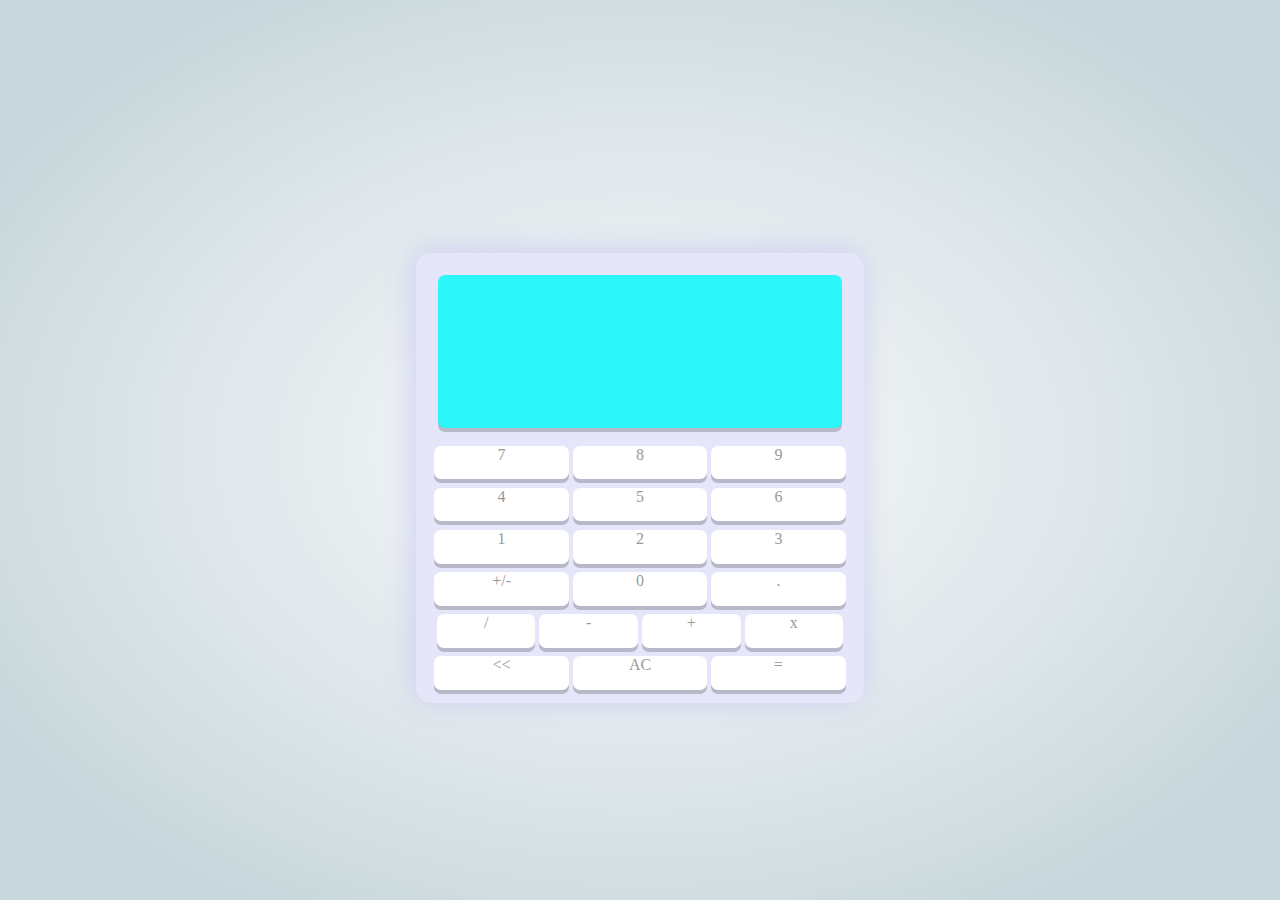
==== client/index.html @ e5c3b4a4 "moving files" ====
<!DOCTYPE html>
<html>
<head>
	<title>Calculator</title>
	<script src="https://code.jquery.com/jquery-3.2.1.slim.min.js"
  	integrity="sha256-k2WSCIexGzOj3Euiig+TlR8gA0EmPjuc79OEeY5L45g="
  	crossorigin="anonymous"></script>
	<script type="text/javascript" src="script.js"></script>
	<link rel="stylesheet" type="text/css" href="style.css">
</head>
<body>
	<div id="calculator">
		<div id="upper">
			<div class="display_row">
				<div id="total">
					<div id="display_total"></div>
				</div>
			</div>
		</div>
		<div id="numpad">
			<div class="row">
				<div id="seven_key" class="keys num_keys">7</div>
				<div id="eight_key" class="keys num_keys">8</div>
				<div id="nine_key" class="keys num_keys">9</div>
			</div>
			<div class="row">
				<div id="four_key" class="keys num_keys">4</div>
				<div id="five_key" class="keys num_keys">5</div>
				<div id="six_key" class="keys num_keys">6</div>
			</div>
			<div class="row">
				<div id="one_key" class="keys num_keys">1</div>
				<div id="two_key" class="keys num_keys">2</div>
				<div id="three_key" class="keys num_keys">3</div>
			</div>
			<div class="row">
				<div id="sign_key" class="keys"> +/- </div>
				<div id="zero_key" class="keys num_keys">0</div>
				<div id="period_key" class="keys"> . </div>
			</div>
			<div class="row">
				<div id="division_key" class="keys operators">/</div>
				<div id="minus_key" class="keys operators">-</div>
				<div id="plus_key" class="keys operators">+</div>
				<div id="multiply_key" class="keys operators">x</div>
			</div>
			<div class="row">
				<div id="delete_key" class="keys answer_keys"> << </div>
				<div id="AC_key" class="keys answer_keys"> AC </div>
				<div id="equal_key" class="keys answer_keys"> = </div>
			</div>
		</div>
	</div>
</body>
</html>
---- client/style.css ----
html {
	height: 100%;
	background: white;
	/*background: radial-gradient(circle,#fff 20%,#ccc);*/
	background: -webkit-radial-gradient(
		center, ellipse cover, rgba(242,245,246,1)
		 17%,rgba(227,234,237,1) 40%,rgba(227,234,237,1) 40%,rgba(227,234,237,1) 43%,rgba(227,234,237,1) 43%,rgba(200,215,220,1) 83%);
}

#calculator {
	width: 35vw;
	height: 50vh;
	margin: 20% auto;
	background-color: lavender;
	color: #999;
	text-align: center;
	border-radius: 15px;
	box-shadow: -2px -2px 30px #ccccf3;
	/*min-width:#;
	min-height:#;*/
}

#upper {
	height: 40%;
  width: 100%;
  padding-top: 2%;
  display: inline-block;
}

.display_row {
	width: 100%;
  height: 100%;
}

#total {
	width: 90%;
  height: 85%;
  margin: 3% auto;
	border-radius: 7px;
	background-color: #2cf6f9;
	box-shadow: 0px 4px rgba(0, 0, 0, 0.2);
	color: #999;
}

#display_total {
	font-size: 2.4em;
  padding: 17% 0;
  color: #390db7;
}

#numStorage {
	height: 17%;
  width: 90%;
  margin: 0 auto;
  border-radius: 7px;
  /*background-color: #4c4c4c;*/
  display:inline-block;
}

.tracker {
	height: 90%;
    width: 72%;
    margin: 1% 0%;
    display: inline-block;
    border-radius: 7px;
    background: #aaaab7;
}

.delete_keys {
	height: 100%;
    width: 12%;
    margin: auto 8%;
    padding: 0% 2%;
    background: black;
    border-radius: 50%;
    display: inline-block;
    vertical-align: middle
}

#numpad {
	height: 55%;
}

.row {
	width: 100%;
	height: 17%;
}

.keys {
	width: 30%;
	height: 80%;
	display: inline-block;
	border-radius: 7px;
	background-color: white;
	box-shadow: 0px 4px rgba(0, 0, 0, 0.2);
}

.operators {
	width: 22%;

}

.answer_keys {
	width: 30%;
}

.AC_key {
	background-color: #ff9999;
}

.equal_key {
	background-color: #fffa72;
}

.keys:hover, div#numStorage > div:hover {
	background-color: rgba(40, 217, 237,0.5);
}
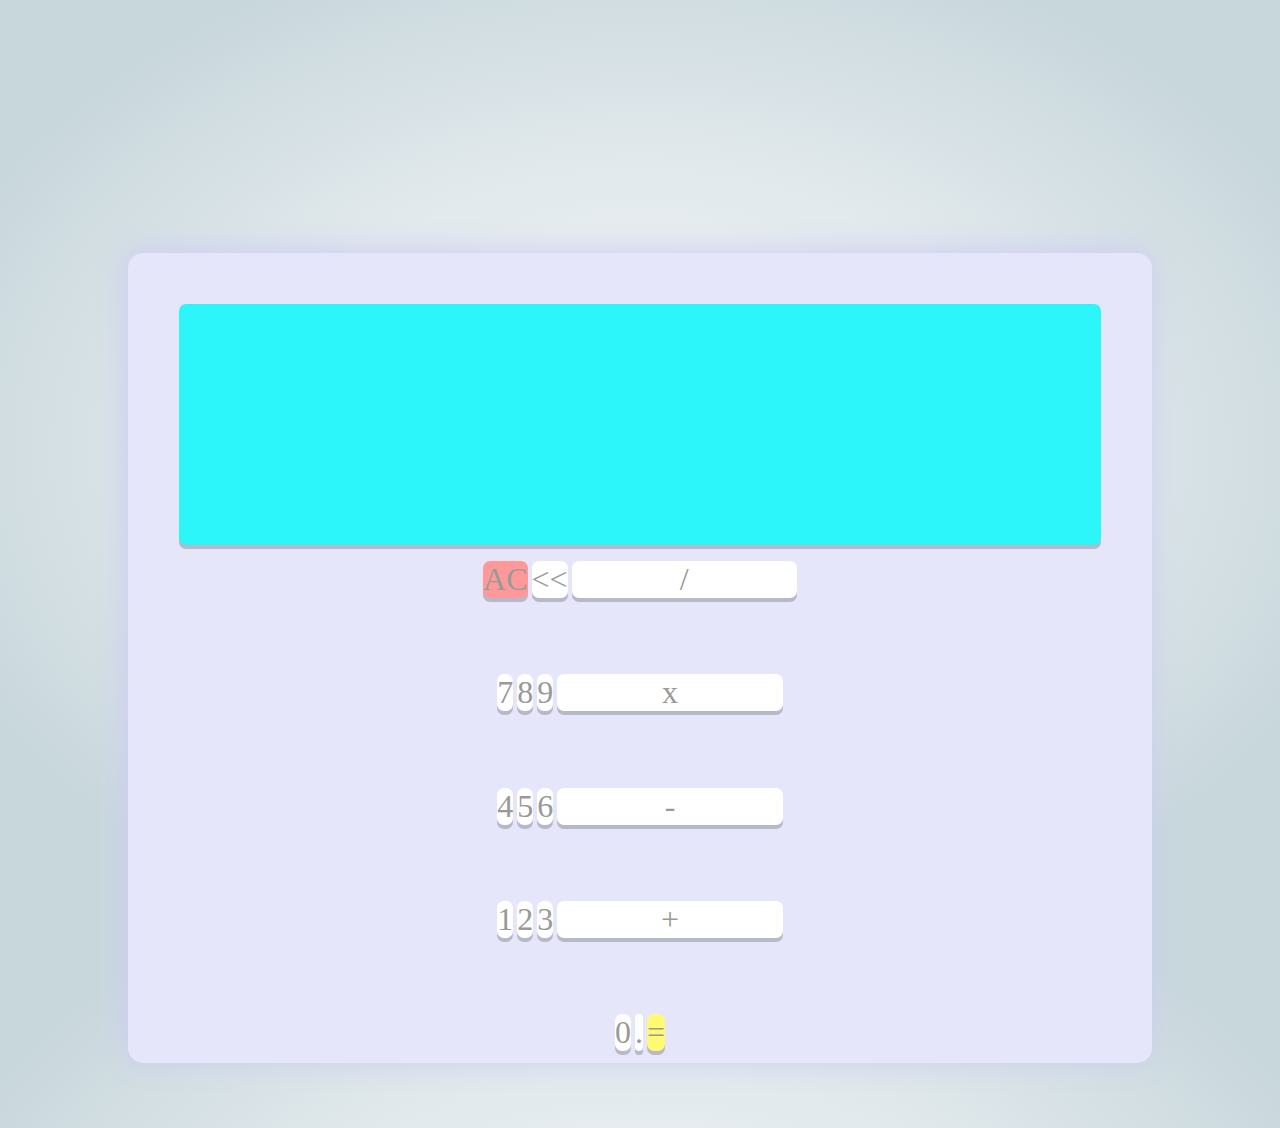
==== commit e8dec478: "restyling" ====
--- a/client/index.html
+++ b/client/index.html
@@ -2,6 +2,7 @@
 <html>
 <head>
 	<title>Calculator</title>
+	<!-- <link rel="stylesheet" href="https://maxcdn.bootstrapcdn.com/bootstrap/4.0.0-beta/css/bootstrap.min.css"> -->
 	<script src="https://code.jquery.com/jquery-3.2.1.slim.min.js"
   	integrity="sha256-k2WSCIexGzOj3Euiig+TlR8gA0EmPjuc79OEeY5L45g="
   	crossorigin="anonymous"></script>
@@ -9,45 +10,40 @@
 	<link rel="stylesheet" type="text/css" href="style.css">
 </head>
 <body>
-	<div id="calculator">
-		<div id="upper">
-			<div class="display_row">
-				<div id="total">
-					<div id="display_total"></div>
-				</div>
+	<div class="calculator">
+		<div class="calc--upper">
+			<div class="calc--display">
+				<div class="calc--display-content"></div>
 			</div>
 		</div>
-		<div id="numpad">
-			<div class="row">
-				<div id="seven_key" class="keys num_keys">7</div>
-				<div id="eight_key" class="keys num_keys">8</div>
-				<div id="nine_key" class="keys num_keys">9</div>
+		<div class="calc--numpad">
+			<div class="row row-keys">
+				<div class="keys col-4 keys--ac"> AC </div>
+				<div class="keys col-4 keys--delete"><<</div>
+				<div class="keys col-4 keys--operators">/</div>
 			</div>
-			<div class="row">
-				<div id="four_key" class="keys num_keys">4</div>
-				<div id="five_key" class="keys num_keys">5</div>
-				<div id="six_key" class="keys num_keys">6</div>
+			<div class="row row-keys">
+				<div class="keys keys--num">7</div>
+				<div class="keys keys--num">8</div>
+				<div class="keys keys--num">9</div>
+				<div class="keys keys--operators">x</div>
 			</div>
-			<div class="row">
-				<div id="one_key" class="keys num_keys">1</div>
-				<div id="two_key" class="keys num_keys">2</div>
-				<div id="three_key" class="keys num_keys">3</div>
+			<div class="row row-keys">
+				<div class="keys keys--num">4</div>
+				<div class="keys keys--num">5</div>
+				<div class="keys keys--num">6</div>
+				<div class="keys keys--operators">-</div>
 			</div>
-			<div class="row">
-				<div id="sign_key" class="keys"> +/- </div>
-				<div id="zero_key" class="keys num_keys">0</div>
-				<div id="period_key" class="keys"> . </div>
+			<div class="row row-keys">
+				<div class="keys keys--num">1</div>
+				<div class="keys keys--num">2</div>
+				<div class="keys keys--num">3</div>
+				<div class="keys keys--operators">+</div>
 			</div>
-			<div class="row">
-				<div id="division_key" class="keys operators">/</div>
-				<div id="minus_key" class="keys operators">-</div>
-				<div id="plus_key" class="keys operators">+</div>
-				<div id="multiply_key" class="keys operators">x</div>
-			</div>
-			<div class="row">
-				<div id="delete_key" class="keys answer_keys"> << </div>
-				<div id="AC_key" class="keys answer_keys"> AC </div>
-				<div id="equal_key" class="keys answer_keys"> = </div>
+			<div class="row row-keys">
+				<div class="keys keys--zero">0</div>
+				<div class="keys keys--period">.</div>
+				<div class="keys keys--equal">=</div>
 			</div>
 		</div>
 	</div>
--- a/client/style.css
+++ b/client/style.css
@@ -3,13 +3,20 @@
 	background: white;
 	/*background: radial-gradient(circle,#fff 20%,#ccc);*/
 	background: -webkit-radial-gradient(
-		center, ellipse cover, rgba(242,245,246,1)
-		 17%,rgba(227,234,237,1) 40%,rgba(227,234,237,1) 40%,rgba(227,234,237,1) 43%,rgba(227,234,237,1) 43%,rgba(200,215,220,1) 83%);
+		center,
+		ellipse cover,
+		rgba(242, 245, 246, 1) 17%,
+		rgba(227, 234, 237, 1) 40%,
+		rgba(227, 234, 237, 1) 40%,
+		rgba(227, 234, 237, 1) 43%,
+		rgba(227, 234, 237, 1) 43%,
+		rgba(200, 215, 220, 1) 83%
+	);
 }
 
-#calculator {
-	width: 35vw;
-	height: 50vh;
+.calculator {
+	max-width: 80vw;
+	height: 90vh;
 	margin: 20% auto;
 	background-color: lavender;
 	color: #999;
@@ -20,98 +27,63 @@
 	min-height:#;*/
 }
 
-#upper {
-	height: 40%;
-  width: 100%;
-  padding-top: 2%;
-  display: inline-block;
+.calc--upper {
+	height: 35%;
+	width: 100%;
+	padding-top: 2%;
+	display: inline-block;
 }
 
-.display_row {
-	width: 100%;
-  height: 100%;
-}
-
-#total {
+.calc--display {
+	position: relative;
 	width: 90%;
-  height: 85%;
-  margin: 3% auto;
+	height: 85%;
+	margin: 3% auto;
 	border-radius: 7px;
 	background-color: #2cf6f9;
 	box-shadow: 0px 4px rgba(0, 0, 0, 0.2);
 	color: #999;
 }
 
-#display_total {
-	font-size: 2.4em;
-  padding: 17% 0;
-  color: #390db7;
+.calc--display-content {
+	position: absolute;
+	bottom: 0;
+	right: 10px;
+	font-size: 5em;
 }
 
-#numStorage {
-	height: 17%;
-  width: 90%;
-  margin: 0 auto;
-  border-radius: 7px;
-  /*background-color: #4c4c4c;*/
-  display:inline-block;
+.calc--numpad {
+	height: 70%;
 }
 
-.tracker {
-	height: 90%;
-    width: 72%;
-    margin: 1% 0%;
-    display: inline-block;
-    border-radius: 7px;
-    background: #aaaab7;
-}
-
-.delete_keys {
-	height: 100%;
-    width: 12%;
-    margin: auto 8%;
-    padding: 0% 2%;
-    background: black;
-    border-radius: 50%;
-    display: inline-block;
-    vertical-align: middle
-}
-
-#numpad {
-	height: 55%;
-}
-
-.row {
+.row-keys {
+	box-sizing: border-box;
 	width: 100%;
-	height: 17%;
+	height: 20%;
 }
 
 .keys {
-	width: 30%;
-	height: 80%;
 	display: inline-block;
 	border-radius: 7px;
 	background-color: white;
 	box-shadow: 0px 4px rgba(0, 0, 0, 0.2);
+	font-size: 2em;
+	box-sizing: border-box;
 }
 
-.operators {
+.keys--operators {
 	width: 22%;
-
 }
 
-.answer_keys {
-	width: 30%;
-}
-
-.AC_key {
+.keys--ac {
 	background-color: #ff9999;
 }
 
-.equal_key {
+.keys--equal {
 	background-color: #fffa72;
 }
 
-.keys:hover, div#numStorage > div:hover {
-	background-color: rgba(40, 217, 237,0.5);
+.keys:hover,
+div#numStorage > div:hover {
+	background-color: rgba(40, 217, 237, 0.5);
 }
